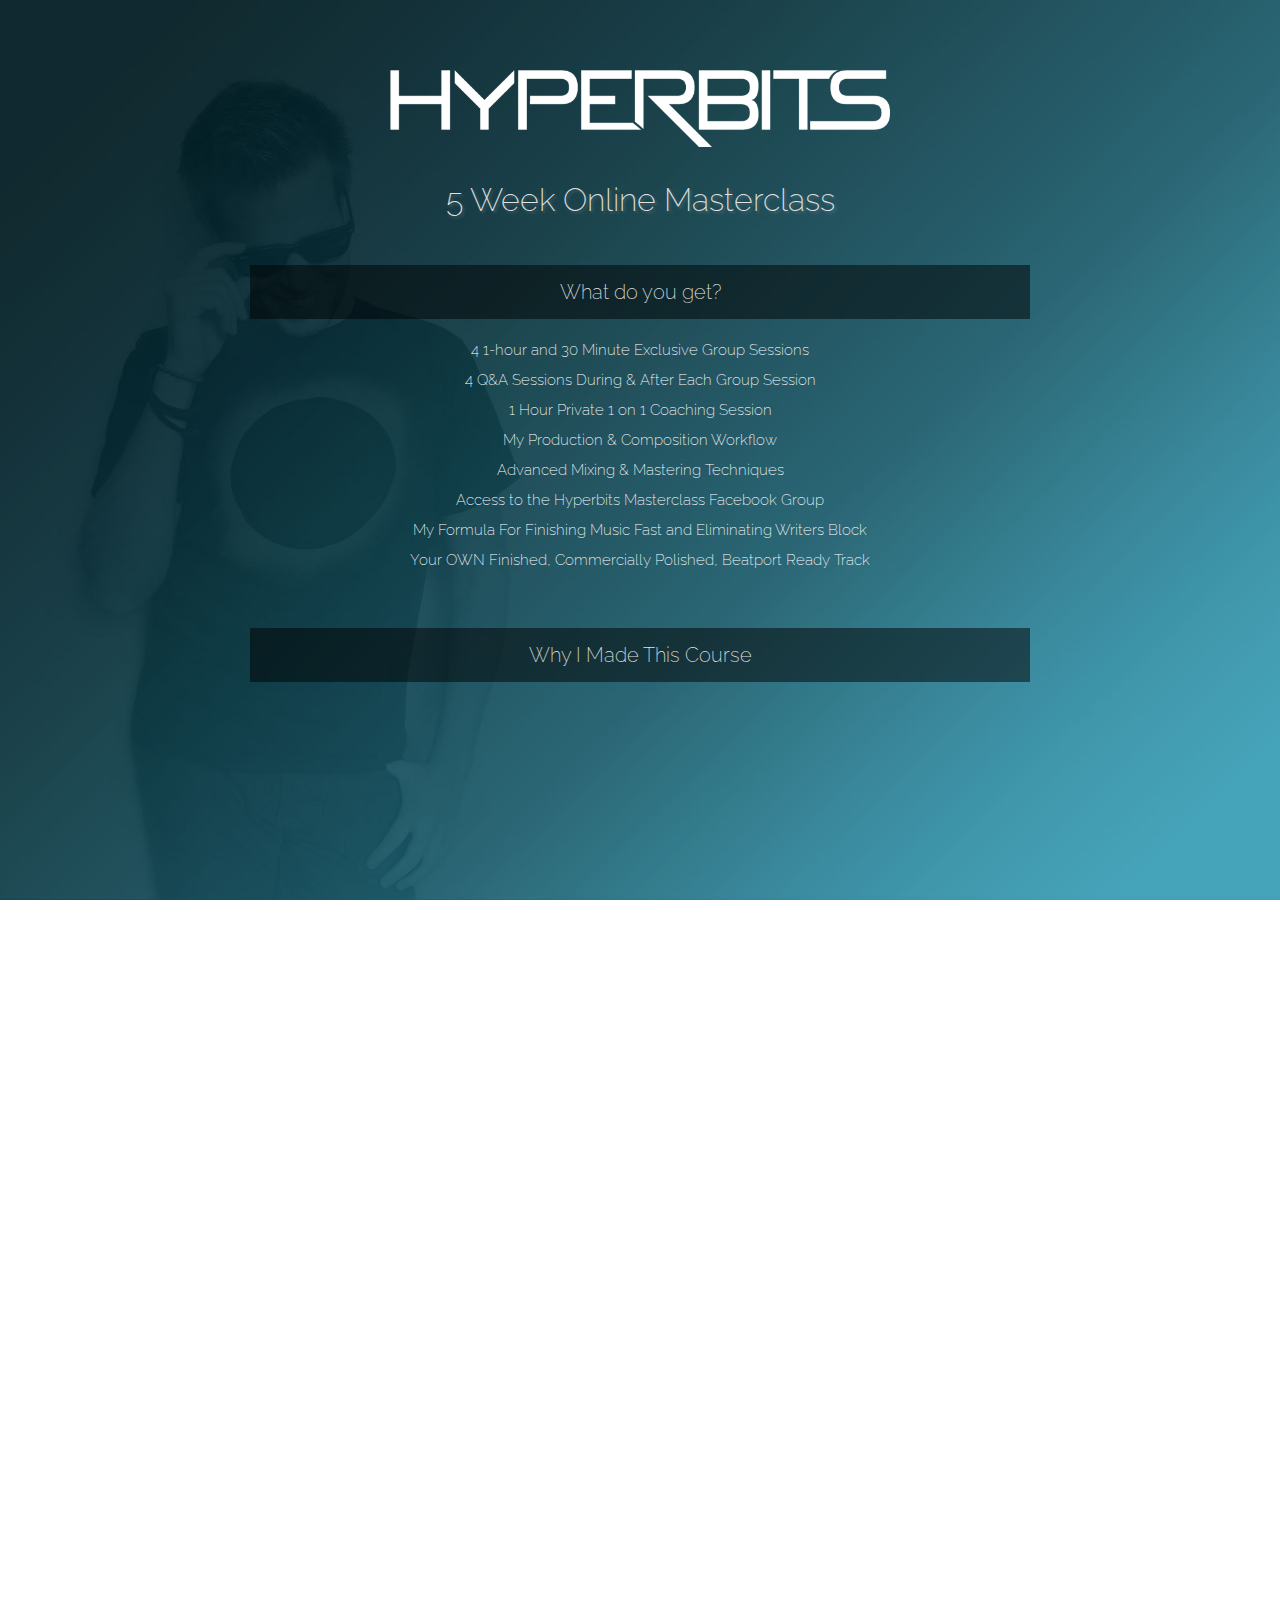
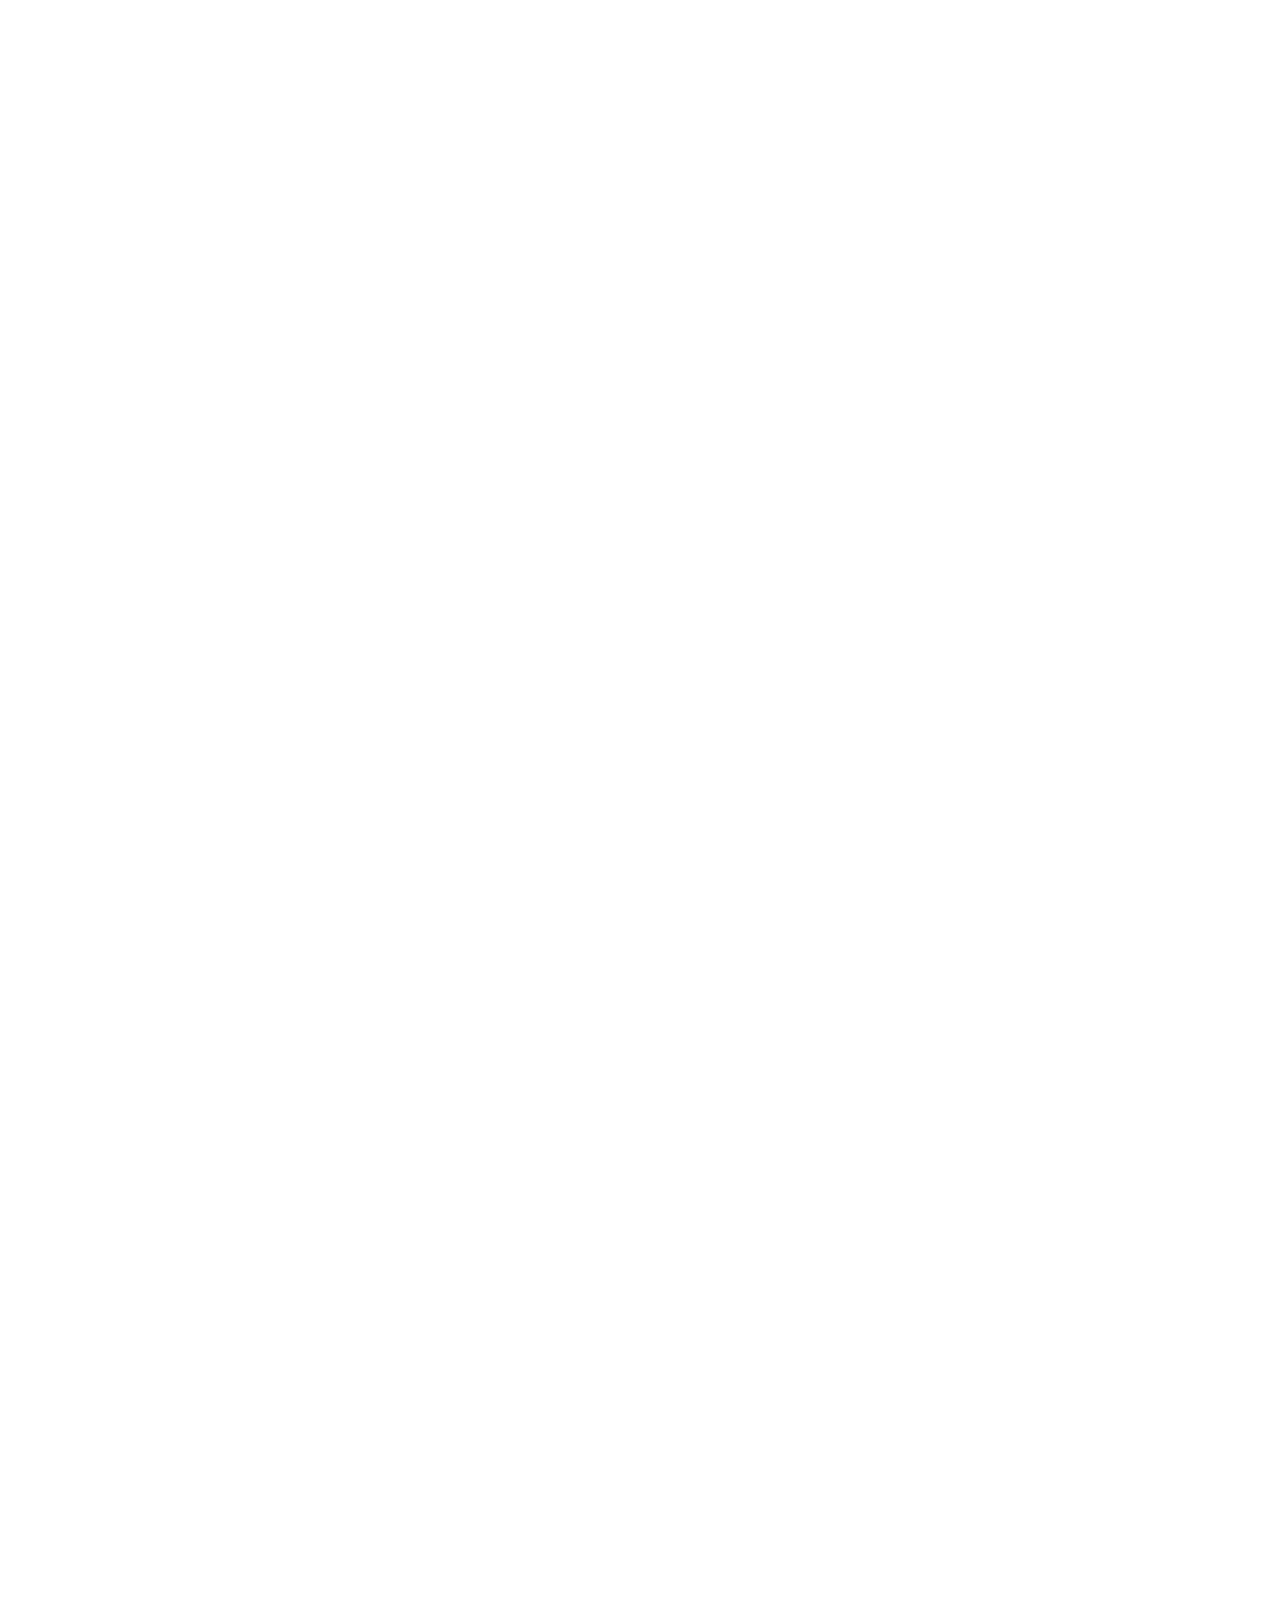
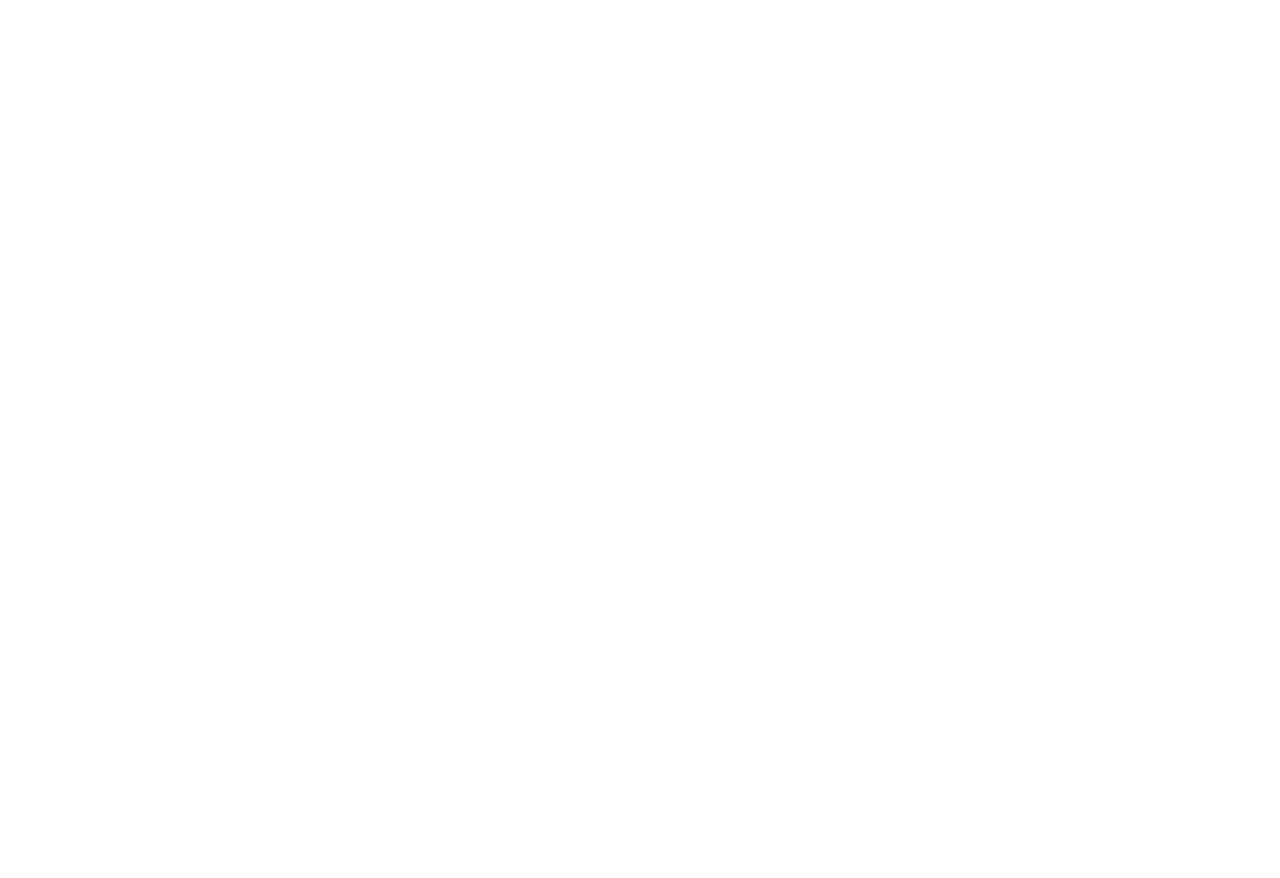
==== index.html @ fc498077 "faq and new week" ====
<!DOCTYPE html>
<html lang="en">
<head>
	<meta charset="UTF-8">
	<title>Hyperbits Masterclass</title>
	<link href='http://fonts.googleapis.com/css?family=Raleway:400,200,600,300,500' rel='stylesheet' type='text/css'>
	<link rel="stylesheet" href="stylesheets/css/main.css">

</head>
<style>
		a:link {
   		 color: #CCC;
						}
		a:visited {
    	color: #CCC;
						}
		a:hover {
    	color: #000;
						}
		a:active {
    	color: #CCC;
		}
</style>
<body>
<div id="wrapper">
	
	<div id="logo" class="container">
		<a href="http://www.hyperbitsmusic.com/masterclass/"><img src="images/hyperbits-logo.png" alt="HYPERBITS"></a>
	</div>
	<h1>5 Week Online Masterclass</h1>
	<div id="what-you-get" class="container">
		<h2>What do you get?</h2>
		<ul>
			<li>4 1-hour and 30 Minute Exclusive Group Sessions</li>
			<li>4 Q&A Sessions During & After Each Group Session</li>
			<li>1 Hour Private 1 on 1 Coaching Session</li>
			<li>My Production & Composition Workflow </li>
			<li>Advanced Mixing & Mastering Techniques</li>
			<li>Access to the Hyperbits Masterclass Facebook Group</li>
			<li>My Formula For Finishing Music Fast and Eliminating Writers Block</li>
			<li>Your OWN Finished, Commercially Polished, Beatport Ready Track</li>
		</ul>
	</div>
	<div id="what-you-get" class="container">
		<h2>Why I Made This Course</h2>
		<div class="payment">
			<iframe src="https://player.vimeo.com/video/125722063" width="650" height="365" frameborder="0" webkitallowfullscreen mozallowfullscreen allowfullscreen></iframe>
		</div>
	</div>
	<div id="payment" class="container">
		<h2>Payment Options</h2>
		<p>Reserve your Spot for a Future Masterclass!</p>
		<div class="payment-option">
			<h4>Option 1 - <b>$1000</b> <i>Full Payment</i></h4>
			<form action="https://www.paypal.com/cgi-bin/webscr" method="post" target="_blank">
			<input type="hidden" name="cmd" value="_xclick">
			<input type="hidden" name="business" value="AJ5VSD65HZGD2">
			<input type="hidden" name="lc" value="US">
			<input type="hidden" name="item_name" value="Hyperbits Masterclass Fall 2015">
			<input type="hidden" name="amount" value="1000.00">
			<input type="hidden" name="currency_code" value="USD">
			<input type="hidden" name="button_subtype" value="services">
			<input type="hidden" name="bn" value="PP-BuyNowBF:payment-1.jpg:NonHostedGuest">
			<input type="image" width="350" src="http://www.hyperbitsmusic.com/masterclass/images/payment-1.jpg" border="0" name="submit" alt="PayPal - The safer, easier way to pay online!">
<img alt="" border="0" src="https://www.paypalobjects.com/en_US/i/scr/pixel.gif" width="1" height="1">
</form>

		</div>
		<div class="payment-option">
			<h4>Option 2 - <b>$250</b> <i>Reserve Your Spot</i></h4>
			<form action="https://www.paypal.com/cgi-bin/webscr" method="post" target="_blank">
			<input type="hidden" name="cmd" value="_xclick">
			<input type="hidden" name="business" value="AJ5VSD65HZGD2">
			<input type="hidden" name="lc" value="US">
			<input type="hidden" name="item_name" value="Hyperbits Masterclass Fall 2015 Reservation">
			<input type="hidden" name="amount" value="250.00">
			<input type="hidden" name="currency_code" value="USD">
			<input type="hidden" name="button_subtype" value="services">
			<input type="hidden" name="bn" value="PP-BuyNowBF:payment-2.jpg:NonHostedGuest">
			<input type="image" width="350" src="http://www.hyperbitsmusic.com/masterclass/images/payment-2.jpg" border="0" name="submit" alt="PayPal - The safer, easier way to pay online!">
			<img alt="" border="0" src="https://www.paypalobjects.com/en_US/i/scr/pixel.gif" width="1" height="1">
			</form>

		</div>
	</div>
	<div id="course-covers" class="container">
		<h2>What does the course cover?</h2>
		<div class="course-week">
			<h3>Week 1 - Ultimate Producer Setup</h3>
			<ul>
				<li>Finishing Music</li>
				<li>Sound Design</li>
				<li>Using Soundbanks</li>
				<li>Sample Pack Workflow</li>
				<li>Plugins & Synths</li>
				<li>Composition Techniques</li>
			</ul>
		</div>
		<div class="course-week">
			<h3>Week 2 - Advanced Mixing: Part I</h3>
			<ul>
				<li>Saturation</li>
				<li>Reductive EQ</li>
				<li>Additive EQ</li>
				<li>Compression & Side Chain</li>
				<li>Reverb</li>
				<li>Gain Structure</li>
			</ul>
		</div>
		<div class="course-week">
			<h3>Week 3 - Advanced Mixing: Part 2</h3>
			<ul>
				<li>Game Changing Mixing Tips & Tricks</li>
				<li>Effect Processing & Ear Candy</li>
				<li>Creating Movement In Your Track</li>
				<li>Making Your Music Come To Life</li>
				<li>Bussing & Grouping</li>
				<li>Mastering Prep</li>
			</ul>
		</div>
		<div class="course-week">
			<h3>Week 4 - The Secrets of Mastering</h3>
			<ul>
				<li>Mid/Side EQ</li>
				<li>Multi-band Compression</li>
				<li>Multi-band Excitement</li>
				<li>Mastering Reverb</li>
				<li>Stereo Imaging</li>
				<li>Limiting</li>
			</ul>
		</div>
		<div class="course-week">
			<h3>Week 5 - More Stuff</h3>
			<ul>
				<li>Lorem ipsum dolor sit amet</li>
				<li>Lorem ipsum dolor sit amet</li>
				<li>Lorem ipsum dolor sit amet</li>
				<li>Lorem ipsum dolor sit amet</li>
			</ul>
		</div>
		<div class="course-week">
			<h3>Week 6 - 1 on 1 Coaching</h3>
			<ul>
				<li>1-Hour, 1 on 1 Coaching Session over Skype working entirely on finishing off your music</li>
			</ul>
		</div>
	</div>
	<div id="past-students">
		<h2>What Have My Students Accomplished?</h2>
		<ul>
			<li><span class="bold">DJ Support</span>: Tiesto, Above & Beyond, David Guetta, Steve Angelo, Oliver Heldens, Chuckie, The Chainsmokers, Gareth Emery, Dannic, Myon & Shane 54, Arty, Mat Zo, Pierce Fulton & Many More</h2>

			<li><span class="bold">Blog Support</span>: Dancing Astronaut, This Song Is Sick, EDM.com, EDM Tunes, This Song Slaps, Good Music All Day & Many More</h2>

			<li>8 <span class="bold">Hype Machine</span> #1 Remixes</h2>

			<li>Discovery Project <span class="bold">1st Place Winners</span> at Insomniac's Beyond Wonderland, San Fran</h2> 

			<li>The Break <span class="bold">1st Place Winners</span> at Electric Adventure, Atlantic City</h2> 

			<li><span class="bold">#2 Beatport</span> Original E.P. Release on Worldwide, Overall Charts</h2> 

			<li><span class="bold">International Tour</span> Spanning 10 dates and 3 countries</h2>

			<li>Steve Angello & Size Records Remix Competition <span class="bold">1st Place Winner</span></h2>
		</ul>
	</div>
	<div id="about-me" class="container">
		<h2>About Me</h2>
		<p>Hey guys. My name is Serik and I'm a caffeine dependent music producer living in Brooklyn. My music has received support from some of the biggest DJ's in the world like Above & Beyond, Dash Berlin, Tiesto, Guetta, Myon & Shane 54 and so many more.</p>

		<p>But that didn't happen overnight - I've been working hard at this whole music thing for a long time. So long, in fact, that when I say I've also signed originals and remixes to mega-labels like Ultra, Armada, Universal, Island Def Jam, Virgin, EMI, etc. it just feels like an absolute DREAM come true.</p>

		<p>I've even had the amazing and humbling privilege to work as a mixing and mastering engineer for some of the major labels as well (Universal, Island Def Jam, Atlantic etc.)</p>

		<p>But enough with the accolades - I'm just a down to earth guy who loves working with passionate, like-minded producers who are ready to change the world with their music.</p>

		<p>If that sounds like you, I can't stress enough how much I would love for you to join this class.</p>
	</div>
	<div id="faq" class="container">
		<h2>FAQ</h2>
			<a href="#" class="faq-each">
				<h3>1. How do I reserve my spot in the class & when does it start?</h3>
				<p class="answer">Simply make either payment through Paypal and I will be in touch via email confirming your reservation.</p>
			</a>
			<a href="#" class="faq-each">
				<h3>2. I want to reserve my spot for $250. How does the rest of the payment work?</h3>
				<p class="answer">Once you have reserved your spot with a $250 payment, I will be in touch confirming your place in the class. From there I will bill you the remaining $750 before the start of the class.</p>
			</a>
			<a href="#" class="faq-each">
				<h3>3. Do you accept payment plans?</h3>
				<p class="answer">In certain cases, I can accept a weekly payment plan. For this request, please send me an email or message the Hyperbits Facebook page and I will be in touch shortly.</p>
			</a>
			<a href="#" class="faq-each">
				<h3>4. How much prior experience do I need to take this course?</h3>
				<p class="answer">If you are an absolute beginner and have never opened a DAW before (or even know what a DAW is) this course is most likely not for you. However, anyone who has spent some time in Logic Pro, Ableton, FL Studio, Reason, Cubase etc. making music will gain a ton of value from this masterclass. </p>
			</a>
			<a href="#">
				<h3>5. Does it matter what DAW I use?</h3>
				<p class="answer">The content of this course is not DAW specific. I will primarily be using Logic 9 and Logic X, but most of the ideas discussed in the class will be applicable to any DAW on the market.</p>
			</a>
			<a href="#">
				<h3>6. What if I miss a class?</h3>
				<p class="answer">All classes will be recorded and available for download after each session. If you have additional questions about the content after missing a class, I will make myself available to you.</p>
			</a>
			<a href="#">
				<h3>7. I am thinking about taking a class elsewhere. Why should I take this class instead?</h3>
				<p class="answer">I will never discredit other courses when it comes to music production. Each company provides a different experience that may be a better fit for your style. In fact, I even took a mixing and mastering class with Dubspot and man, did I learn a lot. That said, I have a unique perspective on the industry because I am an artist first, and a teacher second. In my opinion, this has allowed me to acquire some fairly unique insights and techniques in the production realm that similar learning institutions simply will not be able to provide.</p>
			</a>
			<a href="#">
				<h3>8. Do you offer 1 on 1 learning sessions?</h3>
				<p class="answer">While I have spent a considerable amount of time working with producers 1 on 1, I simply can't keep up with the demand. In rare cases, I may have a few openings, but this masterclass is really the best way to get my insights and to advance your production quality at the present time.</p>
			</a>
			<a href="#">
				<h3>9. Do you offer mixing and mastering services?</h3>
				<p class="answer">Yes, head over to <a href="http://www.hyperbitsmusic.com" target="_blank">www.hyperbitsmusic.com</a> to see what services I can provide for your music.</p>
			</a>
			<a href="#">
				<h3>10. Will you offer this course again? How can I find out about a future Hyperbits Masterclass?</h3>
				<p class="answer">This is the second time I am running this course and hopefully I will run the class again, but it is not guaranteed. If you want to be first in line for a future Masterclass, or just want a reminder when the class is running again,  <a href="https://hyperbits.wufoo.com/forms/hyperbits-5-week-masterclass-2015/" target="_blank">fill out this form</a> and I will be in touch in the coming weeks.</p>
			</a>
	</div>
	<div id="contact-button">
		<a class="container">Contact: MGMT [at] hyperbitsmusic [dot] com</a>
	</div>
	<div class="space"></div>	
	<ul id="social">
        <li><a
href="http://www.facebook.com/hyperbits"
        target="_blank"><img class="buttons"
        src="images/social/facebook.png"></a></li> 
        <li><a
        href="http://www.twitter.com/hyperbits"
        target="_blank"><img class="buttons"
        src="images/social/twitter.png"></a></li> 
        <li><a
    href="http://www.soundcloud.com/hyperbits"
        target="_blank"><img class="buttons"
        src="images/social/soundcloud.png"></a></li> 
        <li><a
    href="http://www.instagram.com/hyperbits"
        target="_blank"><img class="buttons"
        src="images/social/instagram.png"></a></li> 
        <li><a
href="http://www.youtube.com/hyperbitsmusic"
        target="_blank"><img class="buttons"
        src="images/social/youtube.png"></a></li>
    </ul>

</div>

</body>
<script type="text/javascript" src="http://ajax.googleapis.com/ajax/libs/jquery/1.8/jquery.min.js"></script>
<script src="js/script.js"></script>
</html>
---- stylesheets/css/main.css ----
body {
  margin: 0;
  height: 100%;
  width: 100%;
  background-image: url("../../images/Hyperbits-Main-BG-teal.jpg");
  background-repeat: no-repeat;
  background-size: cover;
  position: absolute;
  background-attachment: fixed;
  top: 0px;
  left: 0px;
  right: 0px;
  overflow-x: hidden;
  overflow-y: scroll; }

html {
  font-family: "Raleway", "Helvetica", sans-serif;
  font-weight: 200;
  margin: 0;
  padding: 0;
  overflow-x: hidden; }

#wrapper {
  max-width: 800px;
  margin: 0 auto;
  padding: 20px; }

.container {
  max-width: 900px;
  margin: 0 auto; }

#sold-out {
  width: 100%;
  height: auto;
  margin: 0 auto;
  position: fixed;
  z-index: 100;
  top: 0;
  background-color: #782052;
}
#sold-out p {
  font-size: 20px;
  padding-top: 20px;
  padding-bottom: 10px;
  text-align: center;
}

#logo {
  padding: 50px 10px 30px 10px;
  text-align: center; }
  #logo img {
    width: 500px;
    max-width: 90%;
    margin: 0 auto; }

h1 {
  color: #e2e2e2;
  font-weight: 200;
  margin: 0 auto;
  text-align: center;
  font-size: 32px;
  padding-bottom: 20px;
  text-shadow: 2px 2px 3px rgba(255, 255, 255, 0.2); }

h2 {
  color: #e2e2e2;
  font-weight: 200;
  text-align: center;
  background: rgba(0, 0, 0, 0.5);
  padding: 15px;
  font-size: 20px; 
}

p {
  margin: 0 auto;
  color: #e2e2e2;
  font-weight: 200;
  text-align: left;
  font-size: 16px;
  padding: 0px 0px 10px 0px;
  max-width: 600px;
  line-height: 25px;
}
h3, h4 {
  color: white;
  font-weight: 200; }

h3 {
  margin-bottom: 5px;
  width: auto; 
  background: rgba(0, 0, 0, 0.2);
  padding: 15px; 
}

ul {
  list-style: none;
  padding: 0;
  color: white; }
  ul li {
    line-height: 30px;
    font-size: 15px; }

#what-you-get {
  color: #e2e2e2;
  padding: 10px;
  margin: 0 auto;
  text-align: center; }

#payment p {
  text-align: center;
}
#payment {
  padding-bottom: 30px;
}

.payment-option {
  float: left;
  min-width: 375px;
  display: inline-block;
  position: relative;
  width: 50%;
  text-align: center;
  padding-bottom: 20px; }
  .payment-option form {
    margin: 0 auto;
    width: 100%;
    max-width: 350px; }
  .payment-option form:hover {
    opacity:.6;
  }

#course-covers {
  clear: both; }

#course-covers h3 {
  border-bottom: 5px solid rgba(0, 0, 0, 0.5);
}

.course-week {
  width: 50%; }
  .course-week ul {
    padding: 0 10px 10px 10px; }
  .course-week li {
    line-height: 24px; }

@media (min-width: 751px) {
  .course-week {
    float: left; } }
#past-students {
  clear: both; }
  #past-students ul {
    list-style: disc;
    padding: 20px;
    max-width: 600px;
    margin: 0 auto; }

.bold {
  font-weight: 600; }

@media (max-width: 750px) {
  .payment-option {
    text-align: center;
    margin: 0 auto;
    width: 100%; }

  #course-covers {
    text-align: center;
    margin: 0 auto;
    clear: both; }

  .course-week {
    clear: both;
    display: block;
    width: 90%;
    text-align: center;
    margin: 0 auto; }
    .course-week h3 {
      text-align: center;
      width: 350px;
      margin: 0 auto; } }
#contact-button {
  top: 30px;
  margin-bottom: 20px;
  clear: both;
  position: relative;
  margin: 0 auto;
  text-align: center; }
#contact-button a {
  text-align: center;
  width: 200px;
  color: #e2e2e2;
  font-weight: 200;
  text-align: center;
  background: rgba(0, 0, 0, 0.4);
  border-bottom: 7px solid rgba(0, 0, 0, 0.8);
  padding: 15px;
  font-size: 20px;
  text-decoration: none; }
/*#contact-button a:hover {
  background: rgba(0, 0, 0, 0.7); }*/

.space {
  height: 80px; }


#faq .answer {
  display: none;
}
#faq a {
  text-decoration: none;
}
#faq h3:hover {
  background: rgba(0, 0, 0, 0.6);
}

#social {
  position: relative;
  text-align: center;
  margin: 0 auto;
  height: 35px;
  padding-top: 10px; }
  #social li {
    position: relative;
    display: inline-block;
    margin-right: 10px;
    margin-left: 0px; }
  #social a:link, #social a:visited {
    position: relative;
    left: 0px;
    display: inline-block; }
  #social #social-table {
    position: relative;
    margin: auto;
    margin-right: -15px;
    text-align: right; }
  #social .buttons {
    /*filter: url(filters.svg#grayscale); /* Firefox 3.5+ 
    filter: gray;  IE6-9 
    -webkit-filter: grayscale(1);  Google Chrome, Safari 6+ & Opera 15+ */
    max-height: 40px;
    -webkit-filter: invert(100%); }
  #social a:hover {
    opacity: 0.65; }

/*# sourceMappingURL=main.css.map */
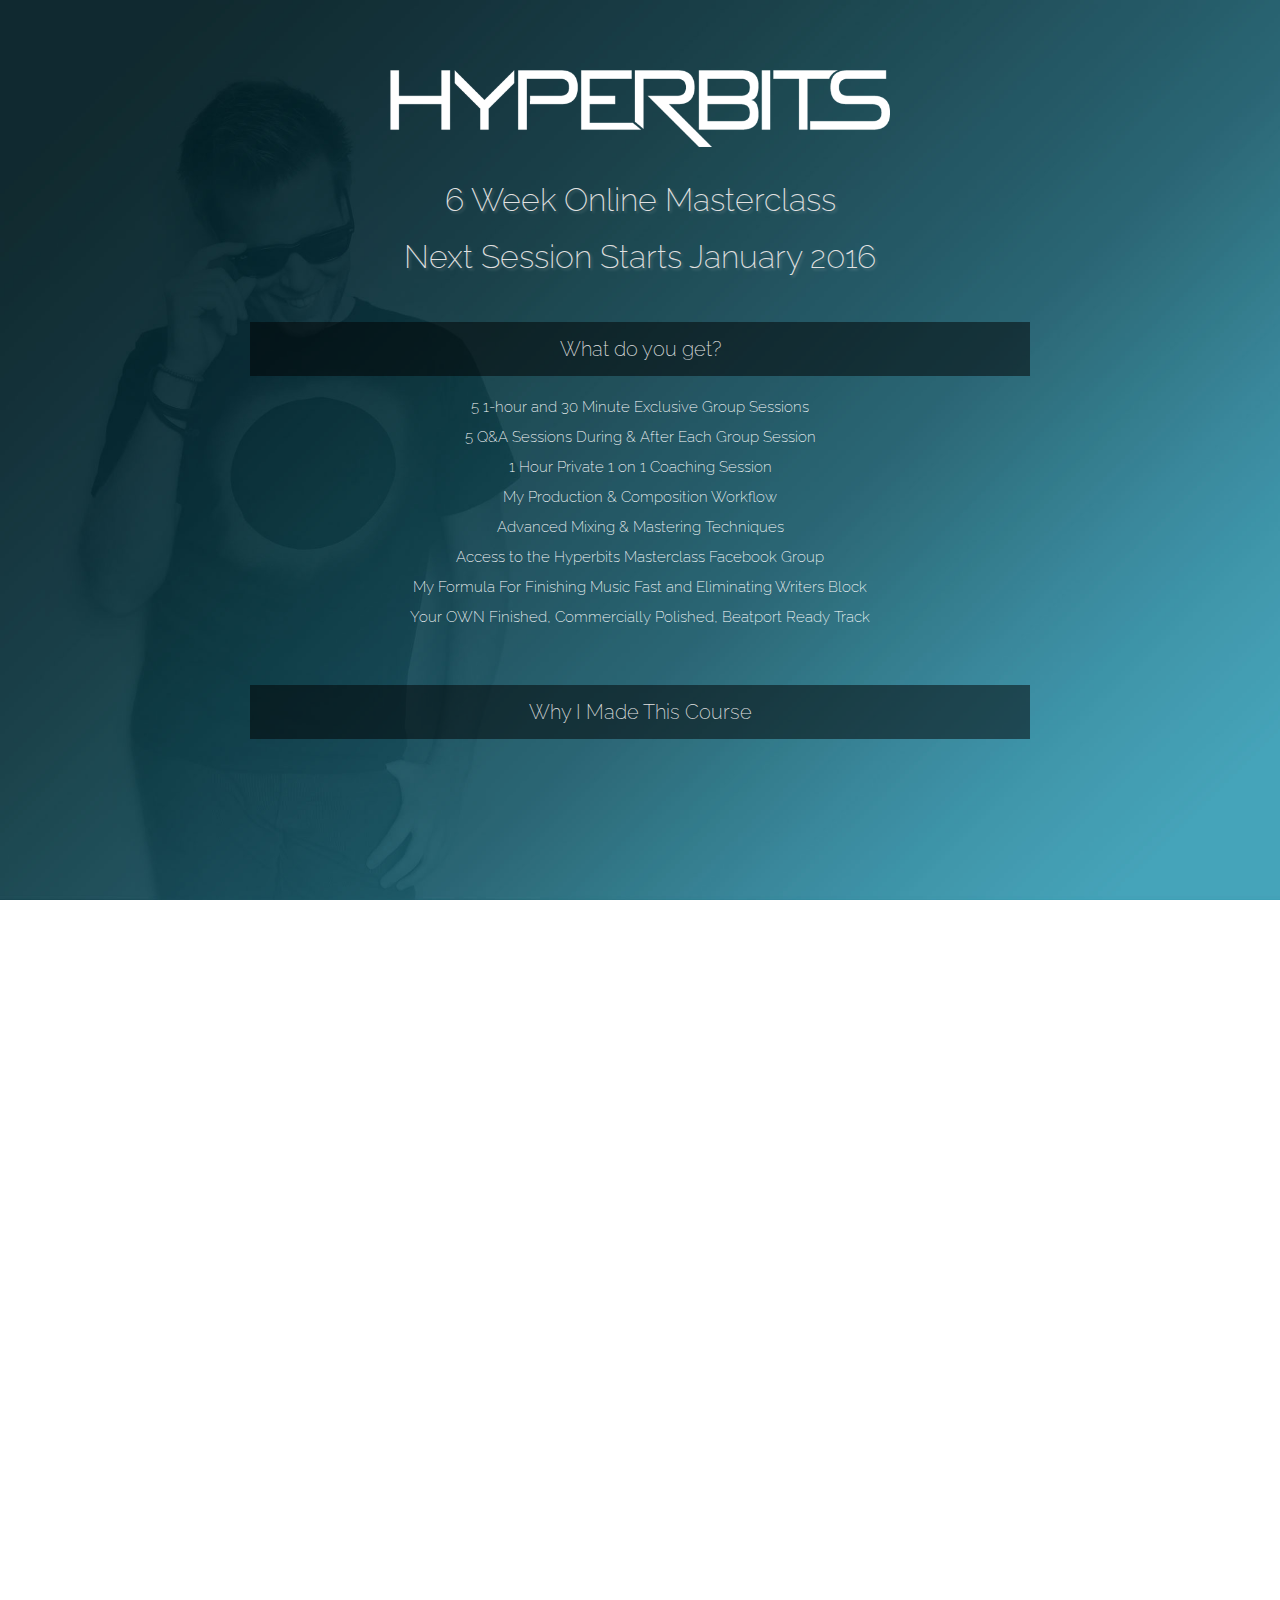
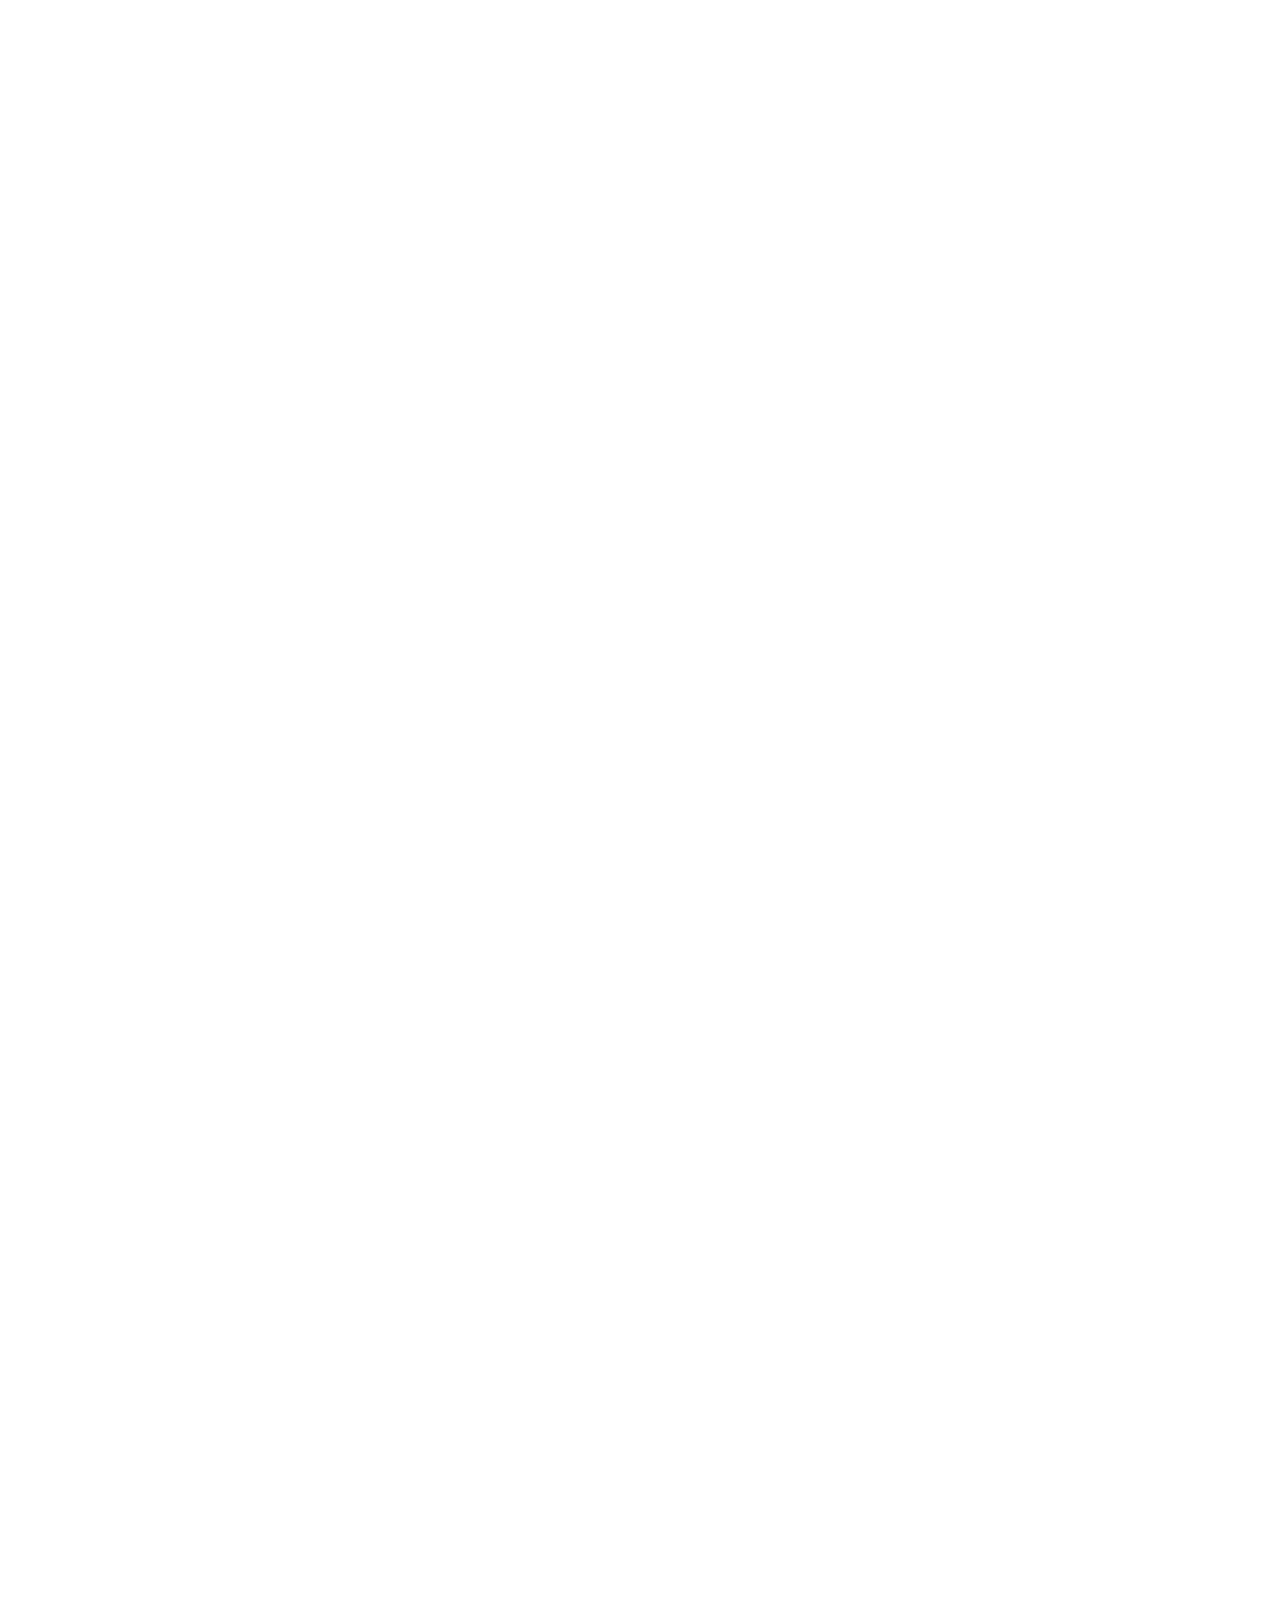
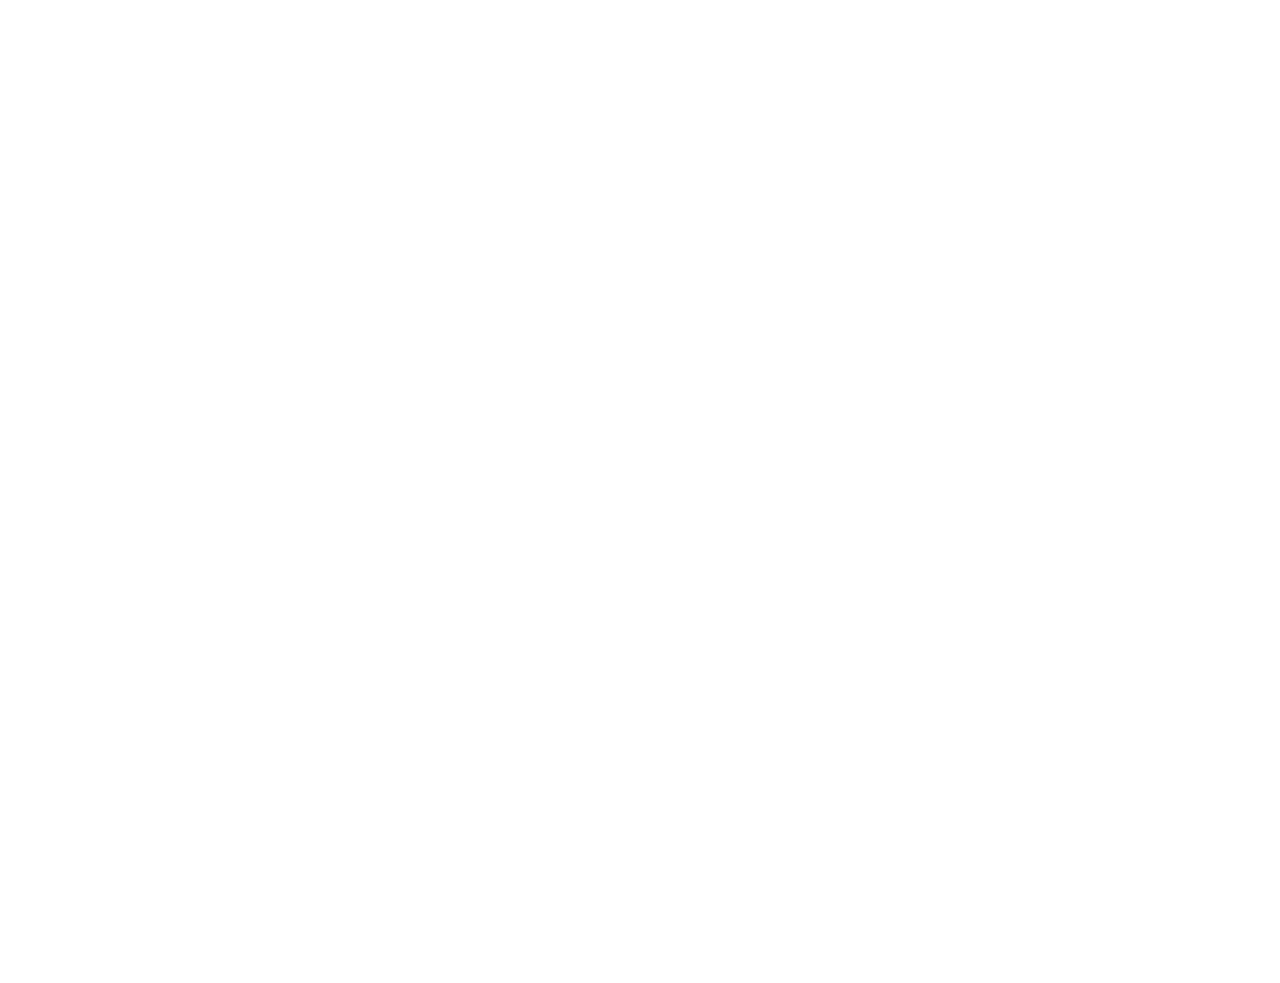
==== commit 957d2c49: "FAQ changes" ====
--- a/index.html
+++ b/index.html
@@ -27,12 +27,13 @@
 	<div id="logo" class="container">
 		<a href="http://www.hyperbitsmusic.com/masterclass/"><img src="images/hyperbits-logo.png" alt="HYPERBITS"></a>
 	</div>
-	<h1>5 Week Online Masterclass</h1>
+	<h1>6 Week Online Masterclass</h1>
+	<h1>Next Session Starts January 2016</h1>
 	<div id="what-you-get" class="container">
 		<h2>What do you get?</h2>
 		<ul>
-			<li>4 1-hour and 30 Minute Exclusive Group Sessions</li>
-			<li>4 Q&A Sessions During & After Each Group Session</li>
+			<li>5 1-hour and 30 Minute Exclusive Group Sessions</li>
+			<li>5 Q&A Sessions During & After Each Group Session</li>
 			<li>1 Hour Private 1 on 1 Coaching Session</li>
 			<li>My Production & Composition Workflow </li>
 			<li>Advanced Mixing & Mastering Techniques</li>
@@ -91,20 +92,20 @@
 				<li>Finishing Music</li>
 				<li>Sound Design</li>
 				<li>Using Soundbanks</li>
-				<li>Sample Pack Workflow</li>
+				<li>Sample Packs</li>
 				<li>Plugins & Synths</li>
 				<li>Composition Techniques</li>
 			</ul>
 		</div>
 		<div class="course-week">
-			<h3>Week 2 - Advanced Mixing: Part I</h3>
+			<h3>Week 2 - Advanced Mixing: Part 1</h3>
 			<ul>
 				<li>Saturation</li>
 				<li>Reductive EQ</li>
 				<li>Additive EQ</li>
 				<li>Compression & Side Chain</li>
-				<li>Reverb</li>
-				<li>Gain Structure</li>
+				<li>Reverb Secrets</li>
+				<li>Processing Chains</li>
 			</ul>
 		</div>
 		<div class="course-week">
@@ -112,7 +113,7 @@
 			<ul>
 				<li>Game Changing Mixing Tips & Tricks</li>
 				<li>Effect Processing & Ear Candy</li>
-				<li>Creating Movement In Your Track</li>
+				<li>Creating Movement In Your Tracks</li>
 				<li>Making Your Music Come To Life</li>
 				<li>Bussing & Grouping</li>
 				<li>Mastering Prep</li>
@@ -124,18 +125,20 @@
 				<li>Mid/Side EQ</li>
 				<li>Multi-band Compression</li>
 				<li>Multi-band Excitement</li>
-				<li>Mastering Reverb</li>
 				<li>Stereo Imaging</li>
 				<li>Limiting</li>
-			</ul>
-		</div>
-		<div class="course-week">
-			<h3>Week 5 - More Stuff</h3>
-			<ul>
-				<li>Lorem ipsum dolor sit amet</li>
-				<li>Lorem ipsum dolor sit amet</li>
-				<li>Lorem ipsum dolor sit amet</li>
-				<li>Lorem ipsum dolor sit amet</li>
+				<li>Stem Mastering</li>
+			</ul>
+		</div>
+		<div class="course-week">
+			<h3>Week 5 - Finishing Music & Marketing</h3>
+			<ul>
+				<li>Quantity over Quality</li>
+				<li>Ending Writers Block</li>
+				<li>Marketing Your Music</li>
+				<li>Hype Machine Strategies</li>
+				<li>Social Media Secrets</li>
+				<li>Email Lists</li>
 			</ul>
 		</div>
 		<div class="course-week">
@@ -180,43 +183,43 @@
 	<div id="faq" class="container">
 		<h2>FAQ</h2>
 			<a href="#" class="faq-each">
-				<h3>1. How do I reserve my spot in the class & when does it start?</h3>
+				<h3>1. How do I reserve my spot in the class & when does it start?<img src="images/plus.png" alt=""></h3>
 				<p class="answer">Simply make either payment through Paypal and I will be in touch via email confirming your reservation.</p>
 			</a>
 			<a href="#" class="faq-each">
-				<h3>2. I want to reserve my spot for $250. How does the rest of the payment work?</h3>
+				<h3>2. I want to reserve my spot for $250. How does the rest of the payment work?<img src="images/plus.png" alt=""></h3>
 				<p class="answer">Once you have reserved your spot with a $250 payment, I will be in touch confirming your place in the class. From there I will bill you the remaining $750 before the start of the class.</p>
 			</a>
 			<a href="#" class="faq-each">
-				<h3>3. Do you accept payment plans?</h3>
+				<h3>3. Do you accept payment plans?<img src="images/plus.png" alt=""></h3>
 				<p class="answer">In certain cases, I can accept a weekly payment plan. For this request, please send me an email or message the Hyperbits Facebook page and I will be in touch shortly.</p>
 			</a>
 			<a href="#" class="faq-each">
-				<h3>4. How much prior experience do I need to take this course?</h3>
+				<h3>4. How much prior experience do I need to take this course?<img src="images/plus.png" alt=""></h3>
 				<p class="answer">If you are an absolute beginner and have never opened a DAW before (or even know what a DAW is) this course is most likely not for you. However, anyone who has spent some time in Logic Pro, Ableton, FL Studio, Reason, Cubase etc. making music will gain a ton of value from this masterclass. </p>
 			</a>
-			<a href="#">
-				<h3>5. Does it matter what DAW I use?</h3>
+			<a href="#" class="faq-each">
+				<h3>5. Does it matter what DAW I use?<img src="images/plus.png" alt=""></h3>
 				<p class="answer">The content of this course is not DAW specific. I will primarily be using Logic 9 and Logic X, but most of the ideas discussed in the class will be applicable to any DAW on the market.</p>
 			</a>
-			<a href="#">
-				<h3>6. What if I miss a class?</h3>
+			<a href="#" class="faq-each">
+				<h3>6. What if I miss a class?<img src="images/plus.png" alt=""></h3>
 				<p class="answer">All classes will be recorded and available for download after each session. If you have additional questions about the content after missing a class, I will make myself available to you.</p>
 			</a>
-			<a href="#">
-				<h3>7. I am thinking about taking a class elsewhere. Why should I take this class instead?</h3>
+			<a href="#" class="faq-each">
+				<h3>7. I am thinking about taking a class elsewhere. Why should I take this class instead?<img src="images/plus.png" alt=""></h3>
 				<p class="answer">I will never discredit other courses when it comes to music production. Each company provides a different experience that may be a better fit for your style. In fact, I even took a mixing and mastering class with Dubspot and man, did I learn a lot. That said, I have a unique perspective on the industry because I am an artist first, and a teacher second. In my opinion, this has allowed me to acquire some fairly unique insights and techniques in the production realm that similar learning institutions simply will not be able to provide.</p>
 			</a>
-			<a href="#">
-				<h3>8. Do you offer 1 on 1 learning sessions?</h3>
+			<a href="#" class="faq-each">
+				<h3>8. Do you offer 1 on 1 learning sessions?<img src="images/plus.png" alt=""></h3>
 				<p class="answer">While I have spent a considerable amount of time working with producers 1 on 1, I simply can't keep up with the demand. In rare cases, I may have a few openings, but this masterclass is really the best way to get my insights and to advance your production quality at the present time.</p>
 			</a>
-			<a href="#">
-				<h3>9. Do you offer mixing and mastering services?</h3>
+			<a href="#" class="faq-each">
+				<h3>9. Do you offer mixing and mastering services?<img src="images/plus.png" alt=""></h3>
 				<p class="answer">Yes, head over to <a href="http://www.hyperbitsmusic.com" target="_blank">www.hyperbitsmusic.com</a> to see what services I can provide for your music.</p>
 			</a>
-			<a href="#">
-				<h3>10. Will you offer this course again? How can I find out about a future Hyperbits Masterclass?</h3>
+			<a href="#" class="faq-each">
+				<h3>10. Will you offer this course again? How can I find out about a future Hyperbits Masterclass?<img src="images/plus.png" alt=""></h3>
 				<p class="answer">This is the second time I am running this course and hopefully I will run the class again, but it is not guaranteed. If you want to be first in line for a future Masterclass, or just want a reminder when the class is running again,  <a href="https://hyperbits.wufoo.com/forms/hyperbits-5-week-masterclass-2015/" target="_blank">fill out this form</a> and I will be in touch in the coming weeks.</p>
 			</a>
 	</div>
--- a/stylesheets/css/main.css
+++ b/stylesheets/css/main.css
@@ -90,6 +90,23 @@
   width: auto; 
   background: rgba(0, 0, 0, 0.2);
   padding: 15px; 
+}
+#faq img {
+  position: relative;
+  display: inline;
+  float: right;
+  height: 25px;
+}
+
+.rotate {
+    -ms-transform: rotate(45deg); /* IE 9 */
+    -webkit-transform: rotate(45deg); /* Chrome, Safari, Opera */
+    transform: rotate(45deg);
+    -webkit-transition:0.4s;
+    -moz-transition:0.4s;
+    -ms-transition:0.4s;
+    -o-transition:0.4s;
+    transition:0.4s;
 }
 
 ul {
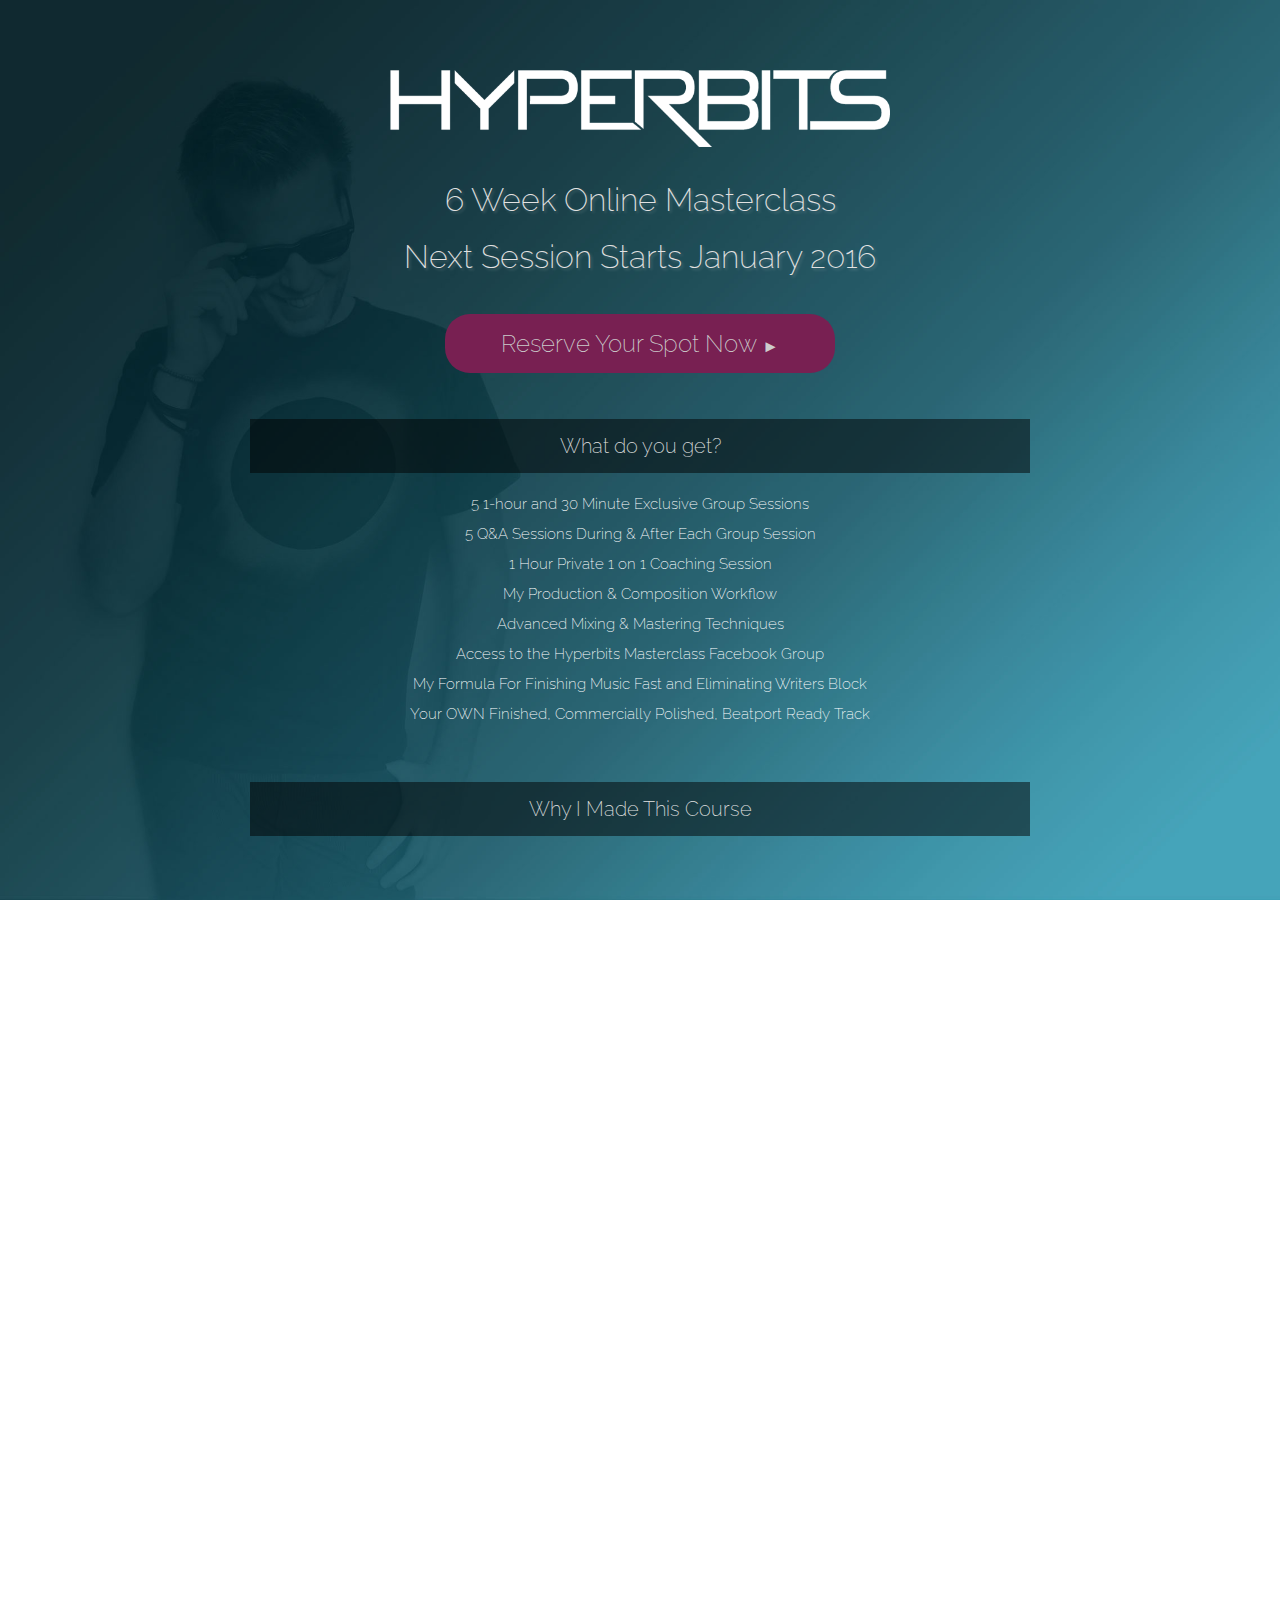
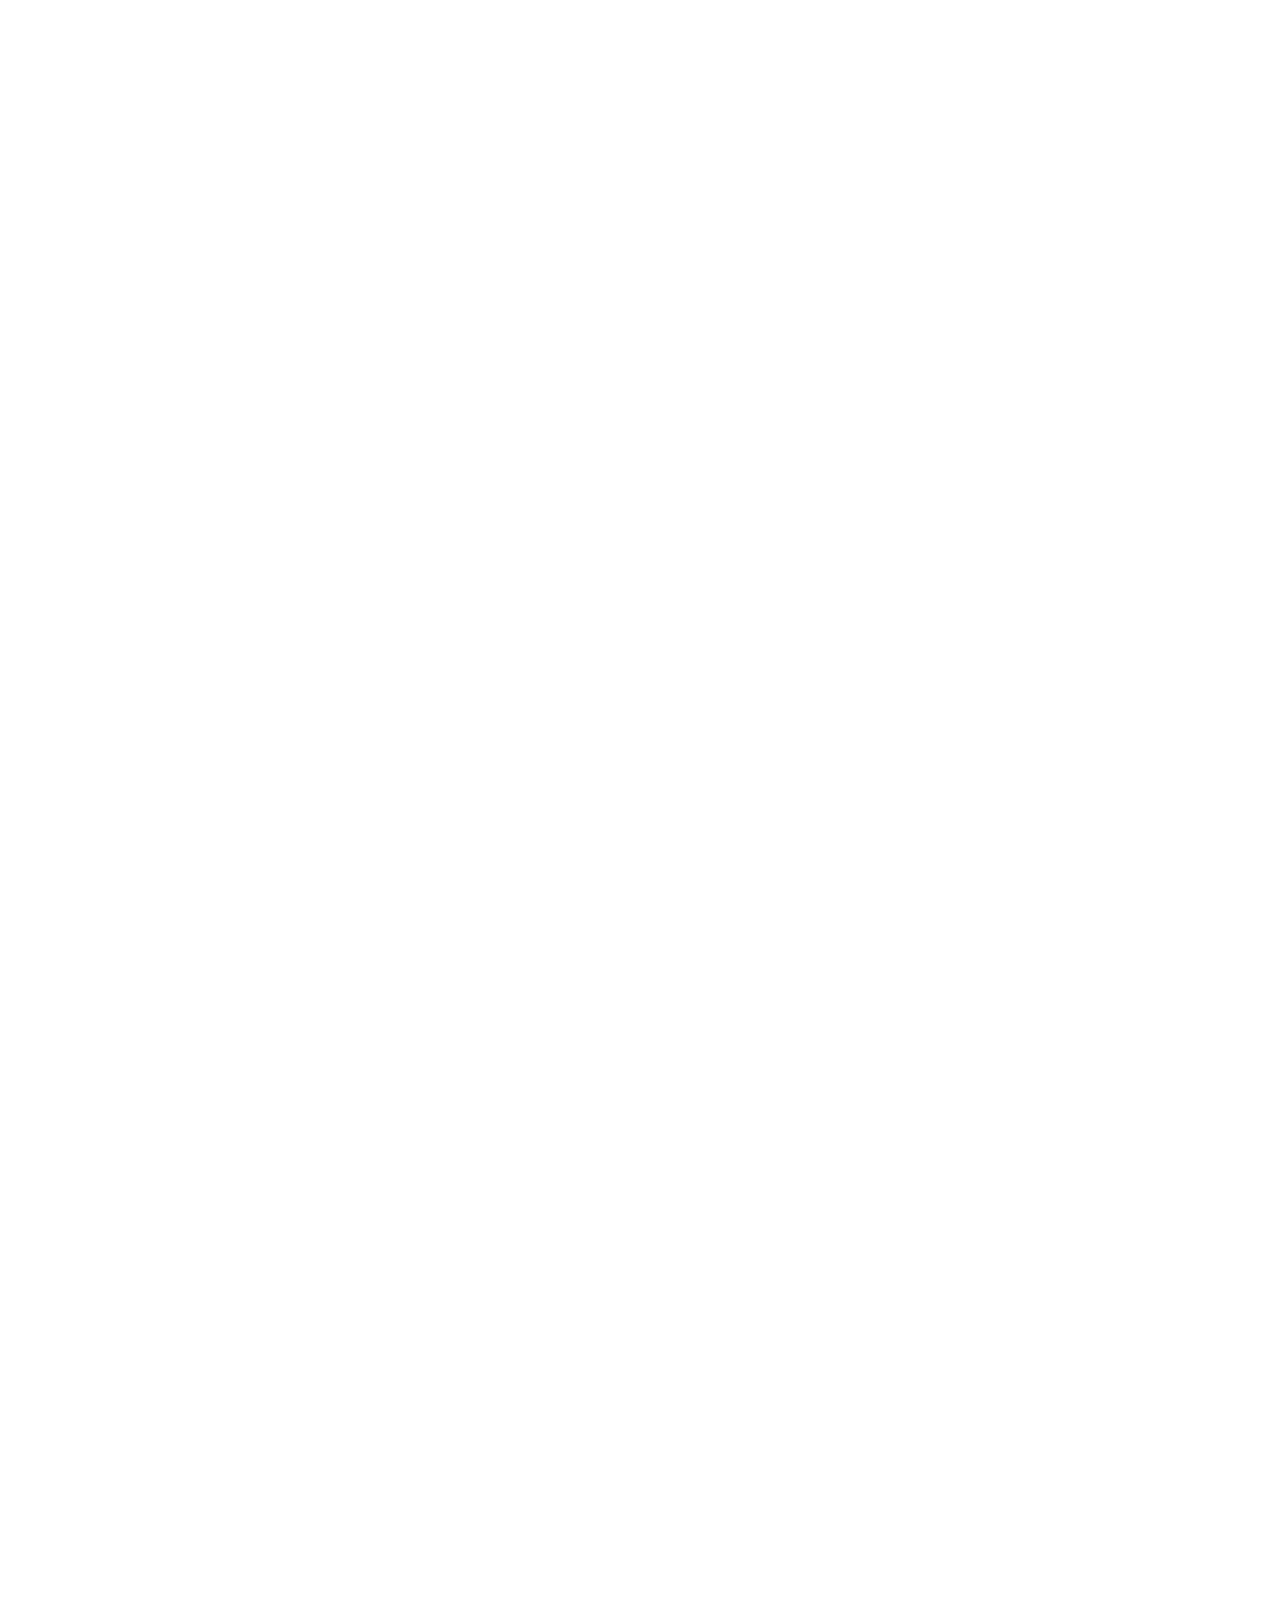
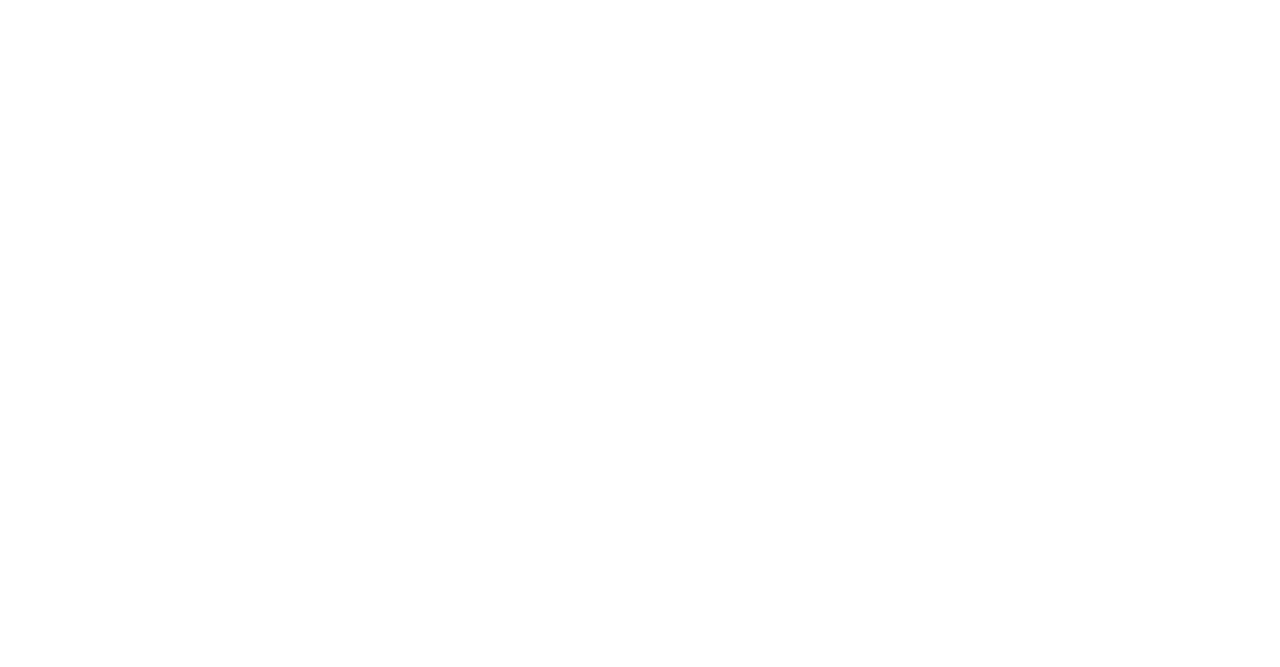
==== commit d39d7700: "update to payment options" ====
--- a/index.html
+++ b/index.html
@@ -29,6 +29,9 @@
 	</div>
 	<h1>6 Week Online Masterclass</h1>
 	<h1>Next Session Starts January 2016</h1>
+	<br/>
+		<a class="buy-button" href='javascript://' data-opf-trigger='p2c84010f3'>Reserve Your Spot Now <span>&#9658</span></a><script type='text/javascript' async='true' src='https://app.ontraport.com/js/ontraport/opt_assets/drivers/opf.js' data-opf-uid='p2c84010f3' data-opf-params='borderColor=#000&borderSize=5px&formHeight=1960&formWidth=60%&popPosition=mc&instance=363555335'></script>
+	<br/>
 	<div id="what-you-get" class="container">
 		<h2>What do you get?</h2>
 		<ul>
@@ -48,42 +51,7 @@
 			<iframe src="https://player.vimeo.com/video/125722063" width="650" height="365" frameborder="0" webkitallowfullscreen mozallowfullscreen allowfullscreen></iframe>
 		</div>
 	</div>
-	<div id="payment" class="container">
-		<h2>Payment Options</h2>
-		<p>Reserve your Spot for a Future Masterclass!</p>
-		<div class="payment-option">
-			<h4>Option 1 - <b>$1000</b> <i>Full Payment</i></h4>
-			<form action="https://www.paypal.com/cgi-bin/webscr" method="post" target="_blank">
-			<input type="hidden" name="cmd" value="_xclick">
-			<input type="hidden" name="business" value="AJ5VSD65HZGD2">
-			<input type="hidden" name="lc" value="US">
-			<input type="hidden" name="item_name" value="Hyperbits Masterclass Fall 2015">
-			<input type="hidden" name="amount" value="1000.00">
-			<input type="hidden" name="currency_code" value="USD">
-			<input type="hidden" name="button_subtype" value="services">
-			<input type="hidden" name="bn" value="PP-BuyNowBF:payment-1.jpg:NonHostedGuest">
-			<input type="image" width="350" src="http://www.hyperbitsmusic.com/masterclass/images/payment-1.jpg" border="0" name="submit" alt="PayPal - The safer, easier way to pay online!">
-<img alt="" border="0" src="https://www.paypalobjects.com/en_US/i/scr/pixel.gif" width="1" height="1">
-</form>
-
-		</div>
-		<div class="payment-option">
-			<h4>Option 2 - <b>$250</b> <i>Reserve Your Spot</i></h4>
-			<form action="https://www.paypal.com/cgi-bin/webscr" method="post" target="_blank">
-			<input type="hidden" name="cmd" value="_xclick">
-			<input type="hidden" name="business" value="AJ5VSD65HZGD2">
-			<input type="hidden" name="lc" value="US">
-			<input type="hidden" name="item_name" value="Hyperbits Masterclass Fall 2015 Reservation">
-			<input type="hidden" name="amount" value="250.00">
-			<input type="hidden" name="currency_code" value="USD">
-			<input type="hidden" name="button_subtype" value="services">
-			<input type="hidden" name="bn" value="PP-BuyNowBF:payment-2.jpg:NonHostedGuest">
-			<input type="image" width="350" src="http://www.hyperbitsmusic.com/masterclass/images/payment-2.jpg" border="0" name="submit" alt="PayPal - The safer, easier way to pay online!">
-			<img alt="" border="0" src="https://www.paypalobjects.com/en_US/i/scr/pixel.gif" width="1" height="1">
-			</form>
-
-		</div>
-	</div>
+	
 	<div id="course-covers" class="container">
 		<h2>What does the course cover?</h2>
 		<div class="course-week">
@@ -170,11 +138,11 @@
 	</div>
 	<div id="about-me" class="container">
 		<h2>About Me</h2>
-		<p>Hey guys. My name is Serik and I'm a caffeine dependent music producer living in Brooklyn. My music has received support from some of the biggest DJ's in the world like Above & Beyond, Dash Berlin, Tiesto, Guetta, Myon & Shane 54 and so many more.</p>
-
-		<p>But that didn't happen overnight - I've been working hard at this whole music thing for a long time. So long, in fact, that when I say I've also signed originals and remixes to mega-labels like Ultra, Armada, Universal, Island Def Jam, Virgin, EMI, etc. it just feels like an absolute DREAM come true.</p>
-
-		<p>I've even had the amazing and humbling privilege to work as a mixing and mastering engineer for some of the major labels as well (Universal, Island Def Jam, Atlantic etc.)</p>
+		<p>My name is Serik and I'm a caffeine dependent music producer living in Brooklyn. My music has received support from some of the biggest DJ's in the world like Above & Beyond, Dash Berlin, Tiesto, Guetta, Myon & Shane 54 and so many more.</p>
+
+		<p>But that didn't happen overnight - I've been working hard at this whole music thing for a long time. So long, in fact, that when I say I've also signed originals and remixes to mega-labels like Ultra, Armada, Universal, Sony, Island Def Jam, Virgin, EMI, etc. it just feels like an absolute DREAM come true.</p>
+
+		<p>I've even had the amazing and humbling privilege to work as a mixing and mastering engineer for some of the major labels like Universal, Island Def Jam, & Atlantic.</p>
 
 		<p>But enough with the accolades - I'm just a down to earth guy who loves working with passionate, like-minded producers who are ready to change the world with their music.</p>
 
@@ -183,44 +151,36 @@
 	<div id="faq" class="container">
 		<h2>FAQ</h2>
 			<a href="#" class="faq-each">
-				<h3>1. How do I reserve my spot in the class & when does it start?<img src="images/plus.png" alt=""></h3>
-				<p class="answer">Simply make either payment through Paypal and I will be in touch via email confirming your reservation.</p>
-			</a>
-			<a href="#" class="faq-each">
-				<h3>2. I want to reserve my spot for $250. How does the rest of the payment work?<img src="images/plus.png" alt=""></h3>
-				<p class="answer">Once you have reserved your spot with a $250 payment, I will be in touch confirming your place in the class. From there I will bill you the remaining $750 before the start of the class.</p>
-			</a>
-			<a href="#" class="faq-each">
-				<h3>3. Do you accept payment plans?<img src="images/plus.png" alt=""></h3>
-				<p class="answer">In certain cases, I can accept a weekly payment plan. For this request, please send me an email or message the Hyperbits Facebook page and I will be in touch shortly.</p>
-			</a>
-			<a href="#" class="faq-each">
-				<h3>4. How much prior experience do I need to take this course?<img src="images/plus.png" alt=""></h3>
+				<h3>1. Do you accept payment plans?<img src="images/plus.png" alt=""></h3>
+				<p class="answer">Yes, I accept all major credit cards and can accomdate a weekly payment plan. Hit any registration button on this site to see your options.</p>
+			</a>
+			<a href="#" class="faq-each">
+				<h3>2. How much prior experience do I need to take this course?<img src="images/plus.png" alt=""></h3>
 				<p class="answer">If you are an absolute beginner and have never opened a DAW before (or even know what a DAW is) this course is most likely not for you. However, anyone who has spent some time in Logic Pro, Ableton, FL Studio, Reason, Cubase etc. making music will gain a ton of value from this masterclass. </p>
 			</a>
 			<a href="#" class="faq-each">
-				<h3>5. Does it matter what DAW I use?<img src="images/plus.png" alt=""></h3>
-				<p class="answer">The content of this course is not DAW specific. I will primarily be using Logic 9 and Logic X, but most of the ideas discussed in the class will be applicable to any DAW on the market.</p>
-			</a>
-			<a href="#" class="faq-each">
-				<h3>6. What if I miss a class?<img src="images/plus.png" alt=""></h3>
-				<p class="answer">All classes will be recorded and available for download after each session. If you have additional questions about the content after missing a class, I will make myself available to you.</p>
-			</a>
-			<a href="#" class="faq-each">
-				<h3>7. I am thinking about taking a class elsewhere. Why should I take this class instead?<img src="images/plus.png" alt=""></h3>
-				<p class="answer">I will never discredit other courses when it comes to music production. Each company provides a different experience that may be a better fit for your style. In fact, I even took a mixing and mastering class with Dubspot and man, did I learn a lot. That said, I have a unique perspective on the industry because I am an artist first, and a teacher second. In my opinion, this has allowed me to acquire some fairly unique insights and techniques in the production realm that similar learning institutions simply will not be able to provide.</p>
-			</a>
-			<a href="#" class="faq-each">
-				<h3>8. Do you offer 1 on 1 learning sessions?<img src="images/plus.png" alt=""></h3>
-				<p class="answer">While I have spent a considerable amount of time working with producers 1 on 1, I simply can't keep up with the demand. In rare cases, I may have a few openings, but this masterclass is really the best way to get my insights and to advance your production quality at the present time.</p>
-			</a>
-			<a href="#" class="faq-each">
-				<h3>9. Do you offer mixing and mastering services?<img src="images/plus.png" alt=""></h3>
+				<h3>3. Does it matter what Digital Audio Workstation I use?<img src="images/plus.png" alt=""></h3>
+				<p class="answer">The content of this course is not DAW specific. I will primarily be using Logic X, but most of the ideas discussed in the class will be applicable to any DAW on the market. Typical breakdown of students in the past has roughly been 40% Logic, 40% Ableton, & 20% FL Studio</p>
+			</a>
+			<a href="#" class="faq-each">
+				<h3>4. What happens if I miss a class?<img src="images/plus.png" alt=""></h3>
+				<p class="answer">All classes will be recorded and available for download after each session. If you have additional questions about the content after missing a class, I will make myself available to you and answer your questions.</p>
+			</a>
+			<a href="#" class="faq-each">
+				<h3>5. I am thinking about taking a class elsewhere. Why should I take this class instead?<img src="images/plus.png" alt=""></h3>
+				<p class="answer">I will never discredit other courses when it comes to music production. Each company provides a different experience that may be a better fit for your style. In fact, I took a mixing and mastering class with Dubspot and man, did I learn a lot. That said, I have a unique perspective on the industry because I am an artist first, and a teacher second. In my opinion, this has allowed me to acquire some fairly unique insights and techniques in the production realm that similar learning institutions simply will not be able to provide.</p>
+			</a>
+			<a href="#" class="faq-each">
+				<h3>6. Do you offer any extra 1 on 1 learning sessions?<img src="images/plus.png" alt=""></h3>
+				<p class="answer">The Masterclass includes a 1 on 1 session where we actually dig directly into your music. So while I have spent a considerable amount of time working with producers 1 on 1, I simply can't keep up with the demand. In rare cases, I may have a few openings, but this masterclass is really the best way to get my insights and to advance your production quality at the present time.</p>
+			</a>
+			<a href="#" class="faq-each">
+				<h3>7. Do you offer mixing and mastering services?<img src="images/plus.png" alt=""></h3>
 				<p class="answer">Yes, head over to <a href="http://www.hyperbitsmusic.com" target="_blank">www.hyperbitsmusic.com</a> to see what services I can provide for your music.</p>
 			</a>
 			<a href="#" class="faq-each">
-				<h3>10. Will you offer this course again? How can I find out about a future Hyperbits Masterclass?<img src="images/plus.png" alt=""></h3>
-				<p class="answer">This is the second time I am running this course and hopefully I will run the class again, but it is not guaranteed. If you want to be first in line for a future Masterclass, or just want a reminder when the class is running again,  <a href="https://hyperbits.wufoo.com/forms/hyperbits-5-week-masterclass-2015/" target="_blank">fill out this form</a> and I will be in touch in the coming weeks.</p>
+				<h3>8. How often do you offer this course? How can I find out about a future Masterclass?<img src="images/plus.png" alt=""></h3>
+				<p class="answer">My current plan is to run the class 2, maybe 3 times max per year. If you want to be first in line for a future Masterclass, or just want a reminder when the class is running again,  <a href="https://hyperbits.wufoo.com/forms/hyperbits-5-week-masterclass-2015/" target="_blank">fill out this form</a> and I will be in touch.</p>
 			</a>
 	</div>
 	<div id="contact-button">
--- a/stylesheets/css/main.css
+++ b/stylesheets/css/main.css
@@ -91,6 +91,34 @@
   background: rgba(0, 0, 0, 0.2);
   padding: 15px; 
 }
+
+a.buy-button  {
+  position: relative;
+  max-width: 360px;
+  text-decoration: none;
+  display: block;
+  margin: 0 auto;
+  padding: 15px;
+  text-align: center;
+  background-color: #782052;
+  color: white;
+  font-family: "Raleway", "Helvetica", sans-serif;
+  font-weight: 200;
+  font-size: 1.5em;
+  border: none;
+  border-radius: 25px;
+
+}
+.buy-button span {
+  font-size: .7em;
+  
+}
+.buy-button:hover {
+  color: white;
+  background-color: #4c1534;
+  cursor: pointer;
+}
+
 #faq img {
   position: relative;
   display: inline;
